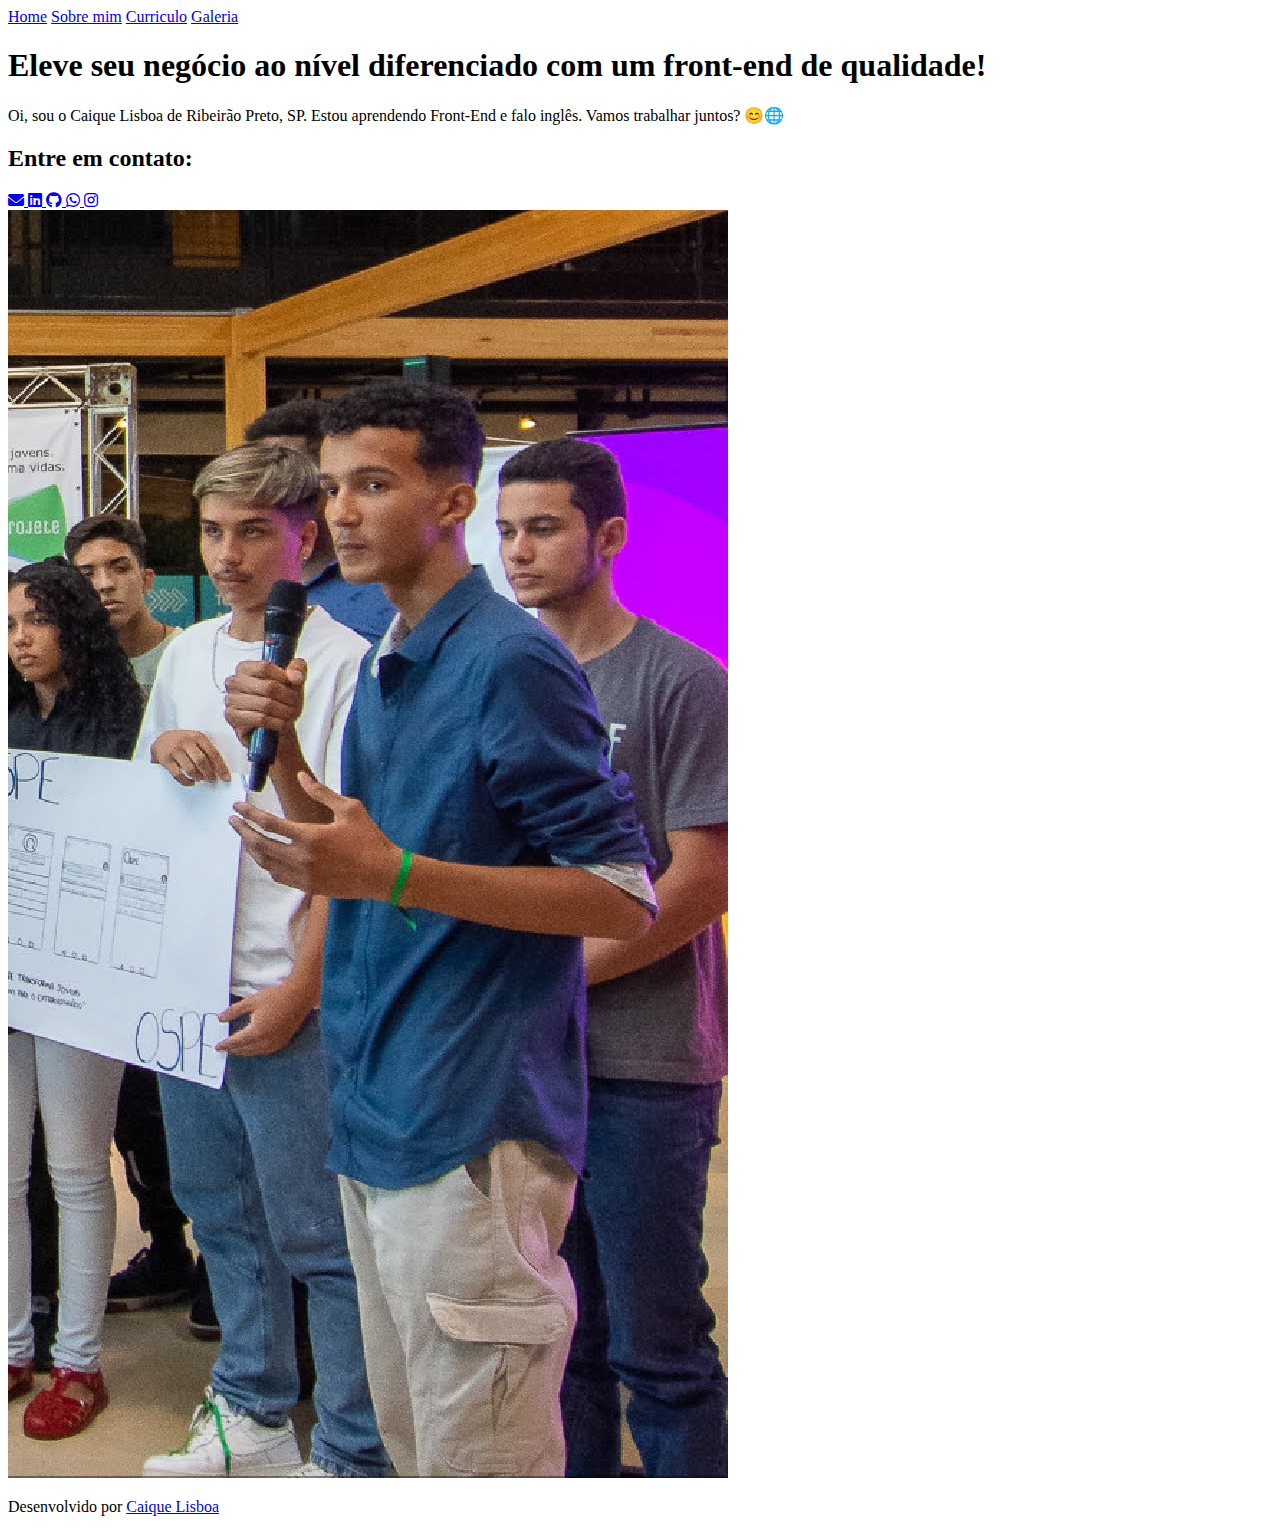
==== Prática 2 HTML/index.html @ 1afc6b41 "Add files via upload" ====
<!DOCTYPE html>
<html lang="pt-br">
<head>
    <meta charset="UTF-8">
    <meta name="viewport" content="width=device-width, initial-scale=1.0">
    <title>Portfólio Caique</title>
    <link rel="stylesheet" href="./style/style.css">
    <link rel="stylesheet" href="https://cdnjs.cloudflare.com/ajax/libs/font-awesome/6.0.0-beta3/css/all.min.css">
</head>
<body>

        <header class="cabecalho">
            <nav class="cabecalho-menu">

                <a class="cabecalho-menu-links" href="index.html">Home</a>

                <a class="cabecalho-menu-links" href="sobremim.html">Sobre mim</a>

                <a class="cabecalho-menu-links" href="curriculo.html">Curriculo</a>

                <a class="cabecalho-menu-links" href="galeria.html">Galeria</a>

            </nav>
        </header>

        <main class="conteudo">
            <section class="apresentacao-conteudo">
                <h1 class="apresentacao-conteudo-titulo">
                    Eleve seu negócio ao nível diferenciado <strong class="titulo-destaque">com um front-end de qualidade!</strong>
                </h1>
                
                <p class="apresentacao-conteudo-paragrafo">Oi, sou o Caique Lisboa de Ribeirão Preto, SP. Estou aprendendo Front-End e falo inglês. Vamos trabalhar juntos? 😊🌐</p>

                <div class="apresentacao-links">
                    <h2 class="apresentacao-links-conteudo">Entre em contato:</h2>

                    <a class="botao1" href="mailto:caiquelruas@gmail.com">
                        <i class="fas fa-envelope"></i>
                    </a>

                    <a class="botao2" href="https://www.linkedin.com/in/Caique Lisboa Ruas" target="_blank">
                        <i class="fab fa-linkedin"></i>
                    </a>
                    
                    <a class="botao3" href="https://github.com/lisboaca" target="_blank">
                        <i class="fab fa-github"></i>
                    </a>

                    <a class="botao4" href="https://wa.me/5516997271873" target="_blank">
                        <i class="fab fa-whatsapp"></i>
                    </a>

                    <a class="botao5" href="https://www.instagram.com/caique_lisboa_21/">
                        <i class="fab fa-instagram"></i>
                    </a>
                    
                </div>

            </section>
                <img class = "imagem" src= "Screenshot_20230303-181100~2.jpg" alt="goku estapeando freeza">
            </main>

        <footer class="rodape">
            <p>Desenvolvido por <a href="https://github.com/lisboaca">Caique Lisboa</a></p>
        </footer>
    
</body>
</html>
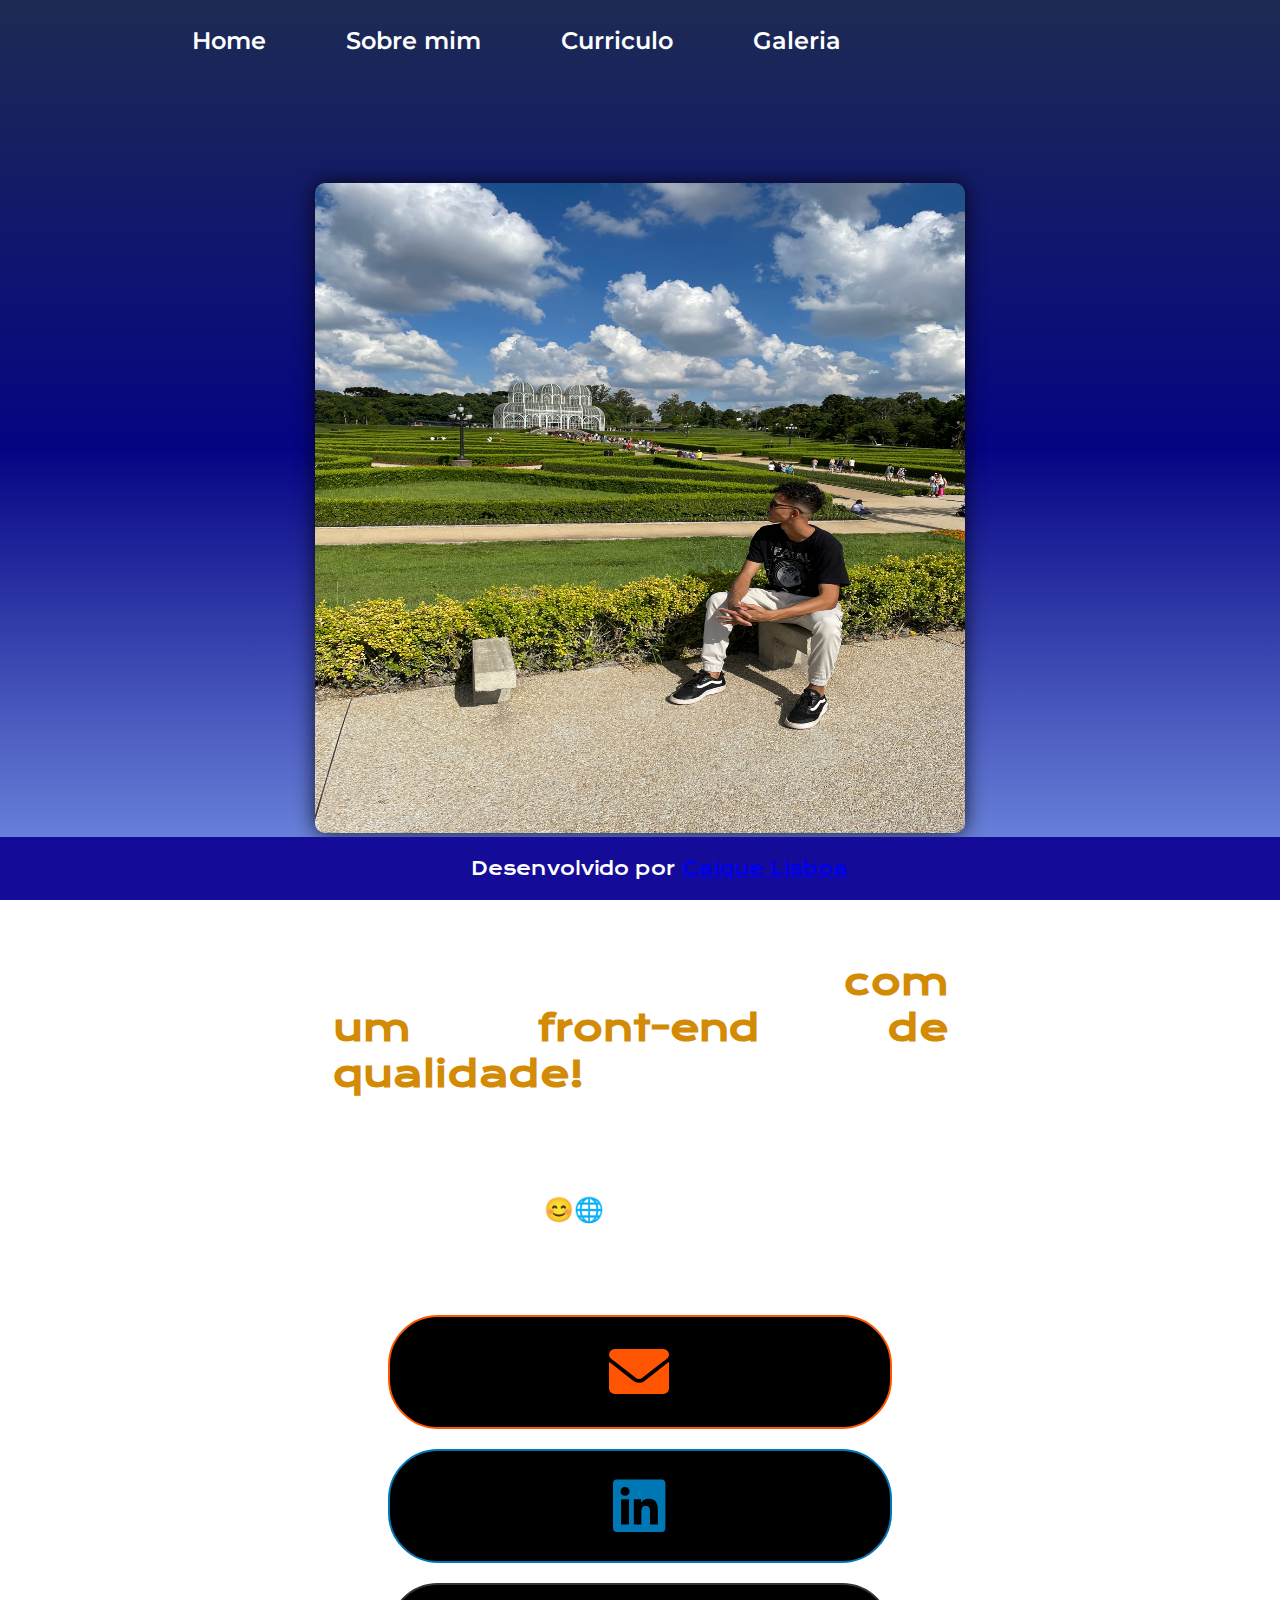
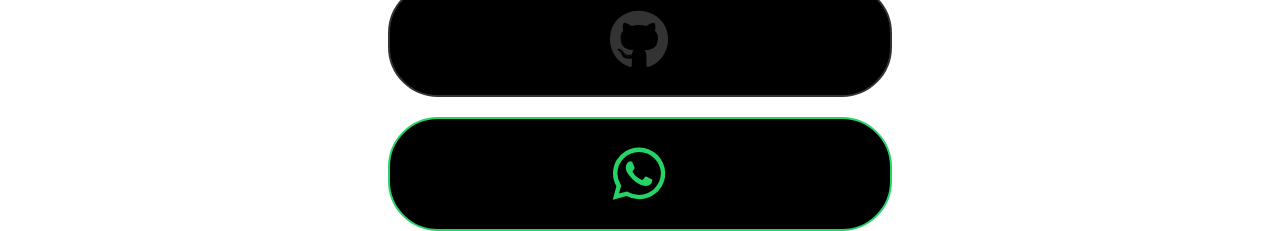
==== commit 492629f3: "Add files via upload" ====
--- a/Prática 2 HTML/index.html
+++ b/Prática 2 HTML/index.html
@@ -50,14 +50,11 @@
                         <i class="fab fa-whatsapp"></i>
                     </a>
 
-                    <a class="botao5" href="https://www.instagram.com/caique_lisboa_21/">
-                        <i class="fab fa-instagram"></i>
-                    </a>
                     
                 </div>
 
             </section>
-                <img class = "imagem" src= "Screenshot_20230303-181100~2.jpg" alt="goku estapeando freeza">
+                <img class = "imagem" src= "./assets/IMG-20230121-WA0038 (1).jpg" alt="fotopro">
             </main>
 
         <footer class="rodape">
--- a/Prática 2 HTML/style/style.css
+++ b/Prática 2 HTML/style/style.css
@@ -0,0 +1,583 @@
+/* Importa duas fontes do Google Fonts: Krona One e Montserrat */
+@import url('https://fonts.googleapis.com/css2?family=Krona+One&family=Montserrat&display=swap');
+
+/* Define estilos para todos os elementos, zerando margens e preenchimentos */
+* {
+    margin: 0;
+    padding: 0;
+}
+
+/* Estilos para o elemento <body> */
+body {
+    /* Define a altura do corpo como 100% da altura visível da janela (viewport) */
+    height: 100vh;
+
+    /* Cria um gradiente de cores de cima para baixo como plano de fundo */
+    background: linear-gradient(to bottom, #1d2b53, #060483, #7794e6);
+
+    /* Define o tamanho de fundo para cobrir toda a área disponível */
+    background-size: cover;
+
+    /* Impede a repetição do plano de fundo ao longo dos eixos */
+    background-repeat: no-repeat;
+
+    /* Fixa o plano de fundo para que ele não role com o conteúdo da página */
+    background-attachment: fixed;
+
+    /* Remove margens para o corpo */
+    margin: 0;
+
+    /* Define a cor do texto dentro do corpo como branco */
+    color: white;
+}
+
+.cabecalho {
+    padding: 2% 0% 0% 15%;
+}
+
+.cabecalho-menu {
+    display: flex;
+    gap: 80px;
+}
+
+.cabecalho-menu-links{
+    font-family: 'Montserrat', sans-serif;
+    font-size: 24px;
+    font-weight: 600;
+    color: white;
+    text-decoration: none;
+}
+
+
+/* Define a cor do texto para elementos com a classe .titulo-destaque como d38b06 (laranja) */
+.titulo-destaque {
+    color: #d38b06;
+}
+
+/* Estilos para elementos com a classe .conteudo */
+.conteudo {
+    /* Define a altura do elemento como automática (ajustada ao conteúdo) */
+    height: auto;
+
+    /* Define a direção dos elementos filhos como coluna (de cima para baixo) */
+    flex-direction: column;
+
+    /* Define uma margem ao redor do elemento de 10% */
+    margin: 10%;
+
+    /* Transforma o elemento em um contêiner flexível */
+    display: flex;
+
+    /* Alinha os itens verticalmente no centro do contêiner */
+    align-items: center;
+
+    /* Distribui o espaço restante entre os itens horizontalmente */
+    justify-content: space-between;
+
+    margin-bottom: 15px;
+}
+
+/* Estilos para elementos com a classe .apresentacao-conteudo */
+.apresentacao-conteudo {
+    /* Define a largura do elemento como 615px */
+    width: 615px;
+
+    /* Transforma o elemento em um contêiner flexível com direção de coluna */
+    display: flex;
+    flex-direction: column;
+
+    /* Centraliza verticalmente os elementos dentro do contêiner */
+    justify-content: center;
+
+    /* Centraliza horizontalmente os elementos dentro do contêiner */
+    align-items: center;
+
+    /* Centraliza o alinhamento do texto dentro do contêiner */
+    text-align: center;
+
+    /* Define a altura do elemento como automática (ajustada ao conteúdo) */
+    height: auto;
+
+    /* Define o espaçamento entre os elementos filhos como 40px */
+    gap: 40px;
+
+    /* Define a ordem do elemento como 2 na ordem de exibição */
+    order: 2;
+}
+
+/* Estilos para elementos com a classe .apresentacao-conteudo-titulo */
+.apresentacao-conteudo-titulo {
+    /* Define o tamanho da fonte como 36px */
+    font-size: 36px;
+
+    /* Define a família de fontes como 'Krona One' com fallback para sans-serif */
+    font-family: 'Krona One', sans-serif;
+
+    /* Alinha o texto justificado */
+    text-align: justify;
+}
+
+/* Estilos para elementos com a classe .apresentacao-conteudo-paragrafo */
+.apresentacao-conteudo-paragrafo {
+    /* Define o tamanho da fonte como 24px */
+    font-size: 24px;
+
+    /* Define a família de fontes como 'Montserrat' com fallback para sans-serif */
+    font-family: 'Montserrat', sans-serif;
+
+    /* Alinha o texto justificado */
+    text-align: justify;
+}
+
+
+/* Iniciando estilização da ancora1 (botao1) */
+
+/* Estilos para elementos com a classe .apresentacao-links */
+.apresentacao-links {
+    /* Define a largura do elemento como 500px */
+    width: 500px;
+
+    /* Transforma o elemento em um contêiner flexível com direção de coluna */
+    display: flex;
+    flex-direction: column;
+
+    /* Centraliza horizontalmente os elementos dentro do contêiner */
+    align-items: center;
+
+    /* Define o espaçamento entre os elementos filhos como 20px */
+    gap: 20px;
+}
+
+.apresentacao-links-conteudo{
+    font-family: 'Krona One', sans-serif;
+    font-weight: 400;
+    font-size: 24px;
+
+}
+
+/* Estilos para elementos com a classe .botao1 */
+.botao1 {
+    /* Define a cor de fundo como preto */
+    background-color: #000;
+
+    /* Define a cor do texto como laranja */
+    color: #ff5500;
+
+    /* Define a largura do elemento como 500px */
+    width: 500px;
+
+    /* Define a altura do elemento como 80px */
+    height: 80px;
+
+    /* Alinha o texto ao centro horizontalmente */
+    text-align: center;
+
+    /* Alinha os itens verticalmente ao centro */
+    align-items: center;
+
+    /* Adiciona uma borda de 2px sólida laranja */
+    border: 2px solid #ff5500;
+
+    /* Define um raio de borda de 50px para criar um botão circular */
+    border-radius: 50px;
+
+    /* Define o tamanho da fonte como 36px */
+    font-size: 36px;
+
+    /* Adiciona preenchimento de 15px vertical e 0 horizontal */
+    padding: 15px 0;
+
+    /* Remove a decoração de texto (sublinhado) */
+    text-decoration: none;
+
+    /* Define a família de fontes como 'Rock Salt' com fallback para cursive */
+    font-family: 'Rock Salt', cursive;
+
+    /* Define um espaçamento entre as letras */
+    letter-spacing: 2px;
+
+    /* Transforma o texto em letras maiúsculas */
+    text-transform: uppercase;
+
+    /* Define a posição como relativa para uso de posicionamento absoluto */
+    position: relative;
+
+    /* Define o overflow como escondido para recortar conteúdo extra */
+    overflow: hidden;
+}
+
+
+/* Pseudo-elemento ::before para elementos com a classe .botao1 */
+.botao1::before {
+    /* Adiciona um conteúdo vazio ao pseudo-elemento */
+    content: "";
+
+    /* Define a posição como absoluta para posicionamento personalizado */
+    position: absolute;
+
+    /* Define a posição superior do pseudo-elemento como 0 */
+    top: 0;
+
+    /* Define a posição esquerda do pseudo-elemento como -100% (fora da tela) */
+    left: -100%;
+
+    /* Define a largura do pseudo-elemento como 100% */
+    width: 100%;
+
+    /* Define a altura do pseudo-elemento como 100% */
+    height: 100%;
+
+    /* Cria um gradiente linear de 45 graus para o fundo do pseudo-elemento */
+    background: linear-gradient(45deg, transparent, #ff5500);
+
+    /* Adiciona uma transição suave de 0.5 segundos */
+    transition: 0.5s;
+}
+
+/* Pseudo-elemento ::before ao passar o mouse sobre elementos com a classe .botao1 */
+.botao1:hover::before {
+    /* Move o pseudo-elemento completamente para a direita */
+    left: 100%;
+}
+
+/* Elemento <i> dentro de elementos com a classe .botao1 */
+.botao1 i {
+    /* Define a posição como absoluta para posicionamento personalizado */
+    position: absolute;
+
+    /* Centraliza horizontalmente na metade do elemento pai */
+    left: 50%;
+
+    /* Centraliza verticalmente na metade do elemento pai */
+    top: 50%;
+
+    /* Move o elemento <i> 50% para a esquerda e 50% para cima */
+    transform: translate(-50%, -50%);
+
+    /* Define o tamanho da fonte como 60px */
+    font-size: 60px;
+}
+
+
+/* fim da estilização ancora 1(botao1) */
+
+/* Inicio da estilização ancora 2(botao2) */
+
+.botao2 {
+    background-color: #000;
+    color: #0077B5; /* Cor padrão do LinkedIn */
+    width: 500px;
+    height: 80px;
+    align-items: center;
+    text-align: center;
+    border: 2px solid #0077B5;
+    border-radius: 50px;
+    font-size: 36px;
+    padding: 15px 0;
+    text-decoration: none;
+    font-family: 'Rock Salt', cursive;
+    letter-spacing: 2px;
+    text-transform: uppercase;
+    position: relative;
+    overflow: hidden;
+}
+
+.botao2::before {
+    content: "";
+    position: absolute;
+    top: 0;
+    left: -100%;
+    width: 100%;
+    height: 100%;
+    background: linear-gradient(45deg, transparent, #0077B5);
+    transition: 0.5s;
+}
+
+.botao2:hover::before {
+    left: 100%;
+}
+
+.botao2 i {
+    position: absolute;
+    font-size: 60px;
+    left: 50%;
+    top: 50%;
+    transform: translate(-50%, -50%);
+}
+
+/* fim da estilização ancora2(botao2) */
+
+/* inicio estilizaçãp ancora3(botao3) */
+
+.botao3 {
+    background-color: #000;
+    align-items: center;
+    color: #333; /* Cor padrão do GitHub */
+    width: 500px;   
+    height: 80px; 
+    display: flex;
+    align-items: center;
+    justify-content: center;
+    border: 2px solid #333;
+    border-radius: 50px;
+    font-size: 24px;
+    padding: 15px 0;
+    text-decoration: none;
+    font-family: 'Rock Salt', cursive;
+    letter-spacing: 2px;
+    text-transform: uppercase;
+    position: relative;
+    overflow: hidden;
+}
+
+.botao3::before {
+    content: "";
+    position: absolute;
+    top: 0;
+    left: -100%;
+    width: 100%;
+    height: 100%;
+    background: linear-gradient(45deg, transparent, #333);
+    transition: 0.5s;
+}
+
+.botao3:hover::before {
+    left: 100%;
+}
+
+.botao3 i {
+    position: absolute;
+    font-size: 60px;
+    left: 50%;
+    top: 50%;
+    transform: translate(-50%, -50%);
+}
+
+/* fim da estilização ancora3(botao3) */
+
+/* inicio estilização ancora4(botao4) */
+
+.botao4 {
+    background-color: #000;
+    align-items: center;
+    color: #25D366; /* Cor padrão do WhatsApp */
+    width: 500px;   
+    height: 80px; 
+    display: flex;
+    align-items: center;
+    justify-content: center;
+    border: 2px solid#25D366;
+    border-radius: 50px;
+    font-size: 24px;
+    padding: 15px 0;
+    text-decoration: none;
+    font-family: 'Rock Salt', cursive;
+    letter-spacing: 2px;
+    text-transform: uppercase;
+    position: relative;
+    overflow: hidden;
+}
+
+.botao4::before {
+    content: "";
+    position: absolute;
+    top: 0;
+    left: -100%;
+    width: 100%;
+    height: 100%;
+    background: linear-gradient(45deg, transparent, #25D366);
+    transition: 0.5s;
+}
+
+.botao4:hover::before {
+    left: 100%;
+}
+
+.botao4 i {
+    position: absolute;
+    font-size: 60px;
+    left: 50%;
+    top: 50%;
+    transform: translate(-50%, -50%);
+}
+
+/* fim estilização ancora4(botao4) */
+
+/* inicio estilização ancora5(botao5) */
+
+.botao5 {
+    background-color: #000;
+    align-items: center;
+    color: #4e8cff; /* Cor padrão do Instagram */
+    width: 500px;   
+    height: 80px; 
+    display: flex;
+    align-items: center;
+    justify-content: center;
+    border: 2px solid#4c60d3;
+    border-radius: 50px;
+    font-size: 24px;
+    padding: 15px 0;
+    text-decoration: none;
+    font-family: 'Rock Salt', cursive;
+    letter-spacing: 2px;
+    text-transform: uppercase;
+    position: relative;
+    overflow: hidden;
+    margin-bottom: 15px;
+}
+
+.botao5::before {
+    content: "";
+    position: absolute;
+    top: 0;
+    left: -100%;
+    width: 100%;
+    height: 100%;
+    background: linear-gradient(45deg, transparent, #2a0887);
+    transition: 0.5s;
+}
+
+.botao5:hover::before {
+    left: 100%;
+}
+
+.botao5 i {
+    position: absolute;
+    font-size: 60px;
+    left: 50%;
+    top: 50%;
+    transform: translate(-50%, -50%);
+}
+
+/* fim estilização ancora5(botao5) */
+
+/* inicio estilização imagem */
+
+/* Estilos para elementos com a classe .imagem */
+.imagem {
+    /* Define a largura máxima do elemento como 100% */
+    max-width: 100%;
+
+    /* Define a largura do elemento como 650px */
+    width: 650px;
+
+    /* Define a altura do elemento como 650px */
+    height: 650px;
+
+    /* Alinha o conteúdo ao centro horizontalmente */
+    text-align: center;
+
+    /* Alinha os itens verticalmente ao centro */
+    align-items: center;
+
+    /* Adiciona curvatura nos cantos do elemento */
+    border-radius: 10px;
+
+    /* Adiciona uma sombra suave ao elemento */
+    box-shadow: 0px 0px 20px rgba(0, 0, 0, 0.8);
+
+    /* Adiciona uma transição suave à escala do elemento */
+    transition: transform 0.3s ease-in-out;
+
+    /* Define a posição como relativa para uso de posicionamento absoluto */
+    position: relative;
+
+    /* Define o overflow como escondido para recortar conteúdo extra */
+    overflow: hidden;
+
+    /* Define a ordem do elemento como 1 na ordem de exibição */
+    order: 1;
+
+    /* Adiciona margem inferior de 80px */
+    margin-bottom: 80px;
+}
+
+/* Elemento <img> dentro de elementos com a classe .imagem */
+.imagem img {
+    /* Faz a imagem se ajustar mantendo a proporção */
+    object-fit: cover;
+
+    /* Torna a imagem um elemento de bloco */
+    display: block;
+
+    /* Define a largura e a altura como 100% para preencher o elemento pai */
+    width: 100%;
+    height: 100%;
+}
+
+/* Pseudo-elementos ::before e ::after para elementos com a classe .imagem */
+.imagem::before,
+.imagem::after {
+    /* Adiciona um conteúdo vazio aos pseudo-elementos */
+    content: "";
+
+    /* Define a posição como absoluta para posicionamento personalizado */
+    position: absolute;
+
+    /* Define a largura e a altura dos pseudo-elementos como 10px */
+    width: 10px;
+    height: 10px;
+
+    /* Adiciona uma borda de 2px sólida laranja aos pseudo-elementos */
+    border: 2px solid #c73800;
+
+    /* Define o fundo dos pseudo-elementos como transparente */
+    background-color: transparent;
+}
+
+/* Pseudo-elemento ::before ao canto superior esquerdo do elemento com a classe .imagem */
+.imagem::before {
+    /* Posiciona o pseudo-elemento no canto superior esquerdo */
+    top: 0;
+    left: 0;
+
+    /* Adiciona curvatura de borda no canto superior esquerdo */
+    border-top-left-radius: 10px;
+
+    /* Define as larguras das bordas do pseudo-elemento */
+    border-width: 2px 0 0 2px;
+}
+
+/* Pseudo-elemento ::after ao canto inferior direito do elemento com a classe .imagem */
+.imagem::after {
+    /* Posiciona o pseudo-elemento no canto inferior direito */
+    bottom: 0;
+    right: 0;
+
+    /* Adiciona curvatura de borda no canto inferior direito */
+    border-bottom-right-radius: 10px;
+
+    /* Define as larguras das bordas do pseudo-elemento */
+    border-width: 0 2px 2px 0;
+}
+
+/* Efeito ao passar o mouse sobre elementos com a classe .imagem */
+.imagem:hover {
+    /* Aumenta a escala do elemento em 10% */
+    transform: scale(1.1);
+}
+
+/* Espaçamento entre o conteúdo principal (main) e o rodapé (footer) */
+.rodape {
+    position: fixed;
+    bottom: 0;
+    left: 0;
+    width: 100%;
+    color: white;
+    background-color: #150b99;
+    display: flex;
+    align-items: center;
+    justify-content: center;
+    text-align: center;
+    font-family: 'Krona One', sans-serif;
+    font-size: 18px;
+    font-weight: 400;
+    padding: 20px;
+}
+
+/* Estilo de link no rodapé */
+.rodape a:hover {
+    color: #FFA500;
+}
+
